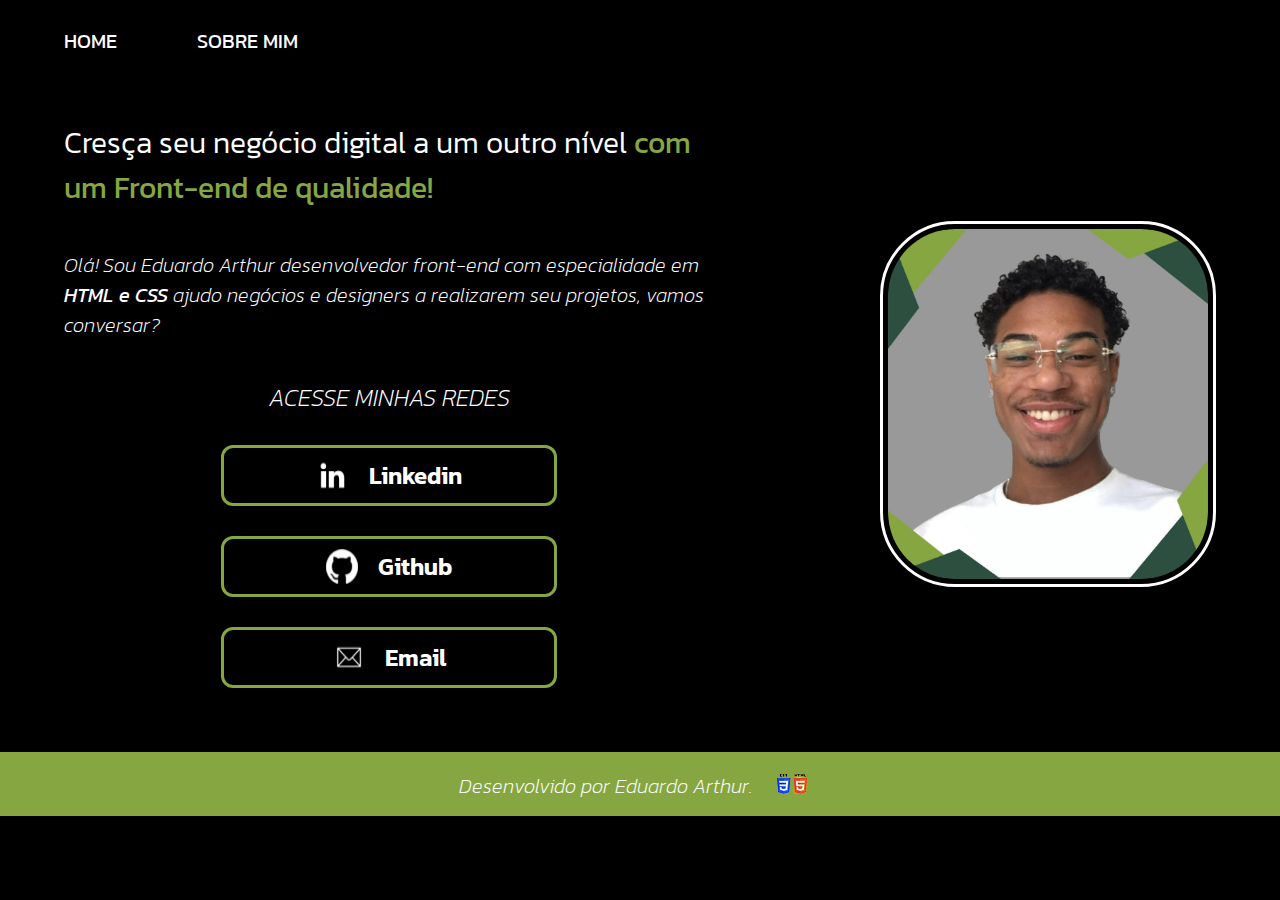
==== home.html @ 2daa16d0 "5_att" ====
<!DOCTYPE html>
<html lang="pt-br">
<head>
    <meta charset="UTF-8">
    <meta name="viewport" content="width=device-width, initial-scale=1.0">
    <title>Portifólio do Eduardo</title>
    <link rel="stylesheet" href="./styles/styles_home.css">

</head>
<body>
    <header class="cabecalho">
        <nav class="cabecalho__menu">
            <a class="cabecalho__menu__link" href="home.html" > HOME </a>
            <a class="cabecalho__menu__link" href="sobre_mim.html" > SOBRE MIM </a>
        </nav>
    </header>
    <main class="apresentacao">
        <section class="apresentacao__conteudo">
            <h1 class="apresentacao__conteudo__titulo">
                 Cresça seu negócio digital a um outro nível <strong class="titulo_destaque"> com um Front-end de qualidade! </strong> 
            </h1>
        
            <p class="apresentacao__conteudo__paragrafo">
                Olá! Sou Eduardo Arthur desenvolvedor front-end com especialidade em
                 <strong> HTML e CSS </strong> 
                 ajudo negócios e designers a realizarem seu projetos, vamos conversar?
            </p>
                <div class="links">
                    <h2 class="link__subtitulo"> ACESSE MINHAS REDES </h2> 
                    <a class="apresentacao__links__link" href="https://www.linkedin.com/in/eduardo-arthur-desenvolvedor/"> 
                       <img src="./assets/linkedin_logo.png" alt="img_linkedin"> 
                       Linkedin 
                    </a>
                    <a class="apresentacao__links__link" href="https://github.com/eduardoarthurr"> 
                        <img  src="./assets/github_logo.png" alt="img_git"> 
                        Github 
                    </a>
                    <a class="apresentacao__links__link" href="mailto:dududuedu0508@gmail.com">
                        <img  src="./assets/email_logo.png" alt="img_email" > 
                        Email 
                    </a>
                </div>
        </section>
        
        <img class="img_dev" src="./assets/neutro_portifolio.png" class="img" alt="imagem do programador">
        
    </main>
    <footer class="rodape"> 
      <p class="rodape__txt"> Desenvolvido por Eduardo Arthur.
        <img src="./assets/html_css.png" alt="img_html_css">
      </p>  
    </footer>
</body>
</html>
---- styles/styles_home.css ----
@import url('https://fonts.googleapis.com/css2?family=Kanit:ital,wght@0,100;0,200;0,300;0,400;0,500;0,600;0,700;0,800;0,900;1,100;1,200;1,300;1,400;1,500;1,600;1,700;1,800;1,900&display=swap');
@import url('https://fonts.googleapis.com/css2?family=Kanit:ital,wght@0,100;0,200;0,300;0,400;0,500;0,600;0,700;0,800;0,900;1,100;1,200;1,300;1,400;1,500;1,600;1,700;1,800;1,900&display=swap');

:root{
    --cor_primaria:black;
    --cor_secundaria:white;
    --cor_terciaria: #86A641;
    --cor_hover: #272727;
}




* {
    margin: 0;
    padding: 0;
}

body {
    /* height: 100vh; */
    box-sizing: border-box;
    background-color: var(--cor_primaria);
    color: var(--cor_secundaria);
    
      
}

.titulo_destaque {
    color: var(--cor_terciaria);
}

.img_dev{
   height: 350px;
   width: 320px;
   border-style: solid;
   border-radius: 75px;
   padding: 5px;
   color: var(--cor_secundaria);
   
   
}

.apresentacao{
    padding: 5% 5%;
    display: flex;
    align-items: center;
    justify-content: space-between;
    
    
}

.apresentacao__conteudo{
    width: 650px;
    display: flex;
    flex-direction: column;
    gap: 40px
}

.apresentacao__conteudo__titulo{
    font-size: 30px;
    font-family: "Kanit", sans-serif;
    font-weight: 300;
    font-style: normal;
    width: 650px;
}

.apresentacao__conteudo__paragrafo{
    font-size: 20px;
    font-family: "Kanit", sans-serif;
    font-weight: 200;
    font-style: italic;
    width: 650px;

}

.links{
    display: flex;
    flex-direction: column;
    justify-content: space-between;
    align-items: center;
    gap: 30px;

}

.apresentacao__links__link:hover{
    border: 3px solid var(--cor_secundaria);
    background-color: var(--cor_hover);
    transition: 0.15s;  
    cursor: pointer;
    width: 335px;
    
    
}

.apresentacao__links__link{
    background-color: var(--cor_primaria);
    display: flex;
    justify-content: center;
    gap: 20px;
    width: 330px;
    text-align: center;
    border-radius: 12px;
    font-size: 24px;
    padding: 10px 0;
    font-weight: 600;
    text-decoration: none;
    color: var(--cor_secundaria); 
    font-family: "Kanit", sans-serif;
    border: 3px solid var(--cor_terciaria);
}

.link__subtitulo{
    font-size: 24px;
    font-family: "Kanit", sans-serif;
    font-weight: 200;
    font-style: italic;
    
}

.rodape{
    background-color: var(--cor_terciaria);
    padding: 15px;
}

.rodape__txt{
    font-size: 20px;
    font-family: "Kanit", sans-serif;
    font-weight: 200;
    font-style: italic;
    text-align: center;
    display: flex;
    justify-content: center;
    align-items: flex-end;
    gap: 10px;
}

.cabecalho__menu__link:hover{
    font-size: 20.45px;
    font-family: "Kanit", sans-serif;
    color:  var(--cor_terciaria);
    text-decoration: none;
    transition: 0.15s;  
    cursor: pointer;
}
.cabecalho__menu__link{
    font-size: 20px;
    font-family: "Kanit", sans-serif;
    color:  var(--cor_secundaria);
    text-decoration: none;

}
.cabecalho{
    padding: 2% 0 0 5%;

}
.cabecalho__menu{
    display: flex;
    gap: 80px;
}
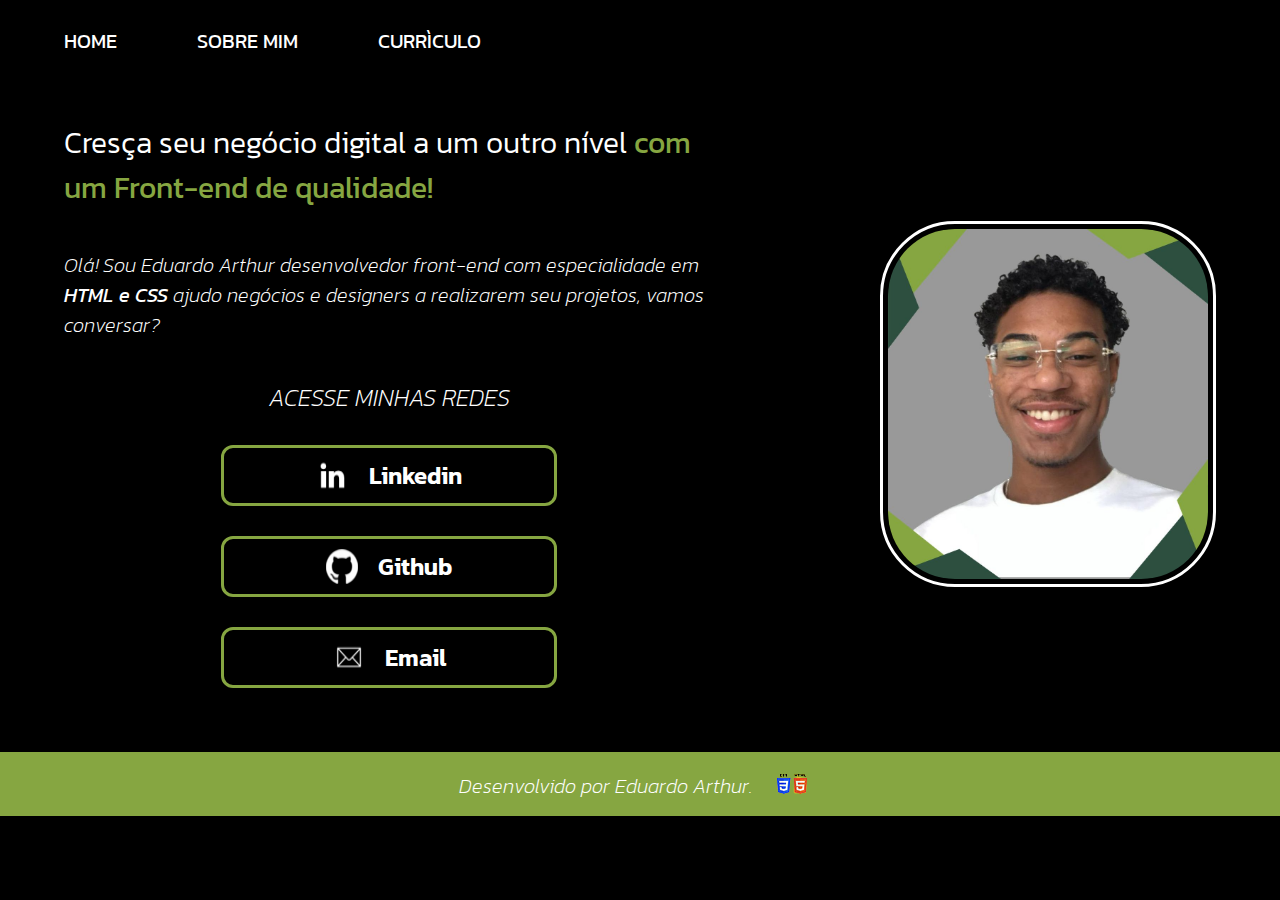
==== commit 9f854906: "6_att" ====
--- a/home.html
+++ b/home.html
@@ -12,6 +12,7 @@
         <nav class="cabecalho__menu">
             <a class="cabecalho__menu__link" href="home.html" > HOME </a>
             <a class="cabecalho__menu__link" href="sobre_mim.html" > SOBRE MIM </a>
+            <a class="cabecalho__menu__link" href="curriculo.html"> CURRÌCULO </a>
         </nav>
     </header>
     <main class="apresentacao">
--- a/styles/styles_home.css
+++ b/styles/styles_home.css
@@ -7,9 +7,6 @@
     --cor_terciaria: #86A641;
     --cor_hover: #272727;
 }
-
-
-
 
 * {
     margin: 0;
@@ -25,6 +22,91 @@
       
 }
 
+.cabecalho{
+    padding: 2% 0 0 5%;
+
+}
+
+.cabecalho__menu{
+    display: flex;
+    gap: 80px;
+}
+
+.cabecalho__menu__link{
+    font-size: 20px;
+    font-family: "Kanit", sans-serif;
+    color:  var(--cor_secundaria);
+    text-decoration: none;
+    position: relative;
+
+}
+
+.cabecalho__menu__link:hover{
+    font-size: 20px;
+    font-family: "Kanit", sans-serif;
+    color:  var(--cor_terciaria);
+    text-decoration: none;
+    transition: 0.15s;  
+    cursor: pointer;
+}
+
+.cabecalho__menu__link::after{
+    content: " ";
+    width: 0%;
+    height: 4px;
+    background-color: var(--cor_terciaria);
+    position: absolute;
+    bottom: 0%;
+    left: 0%;
+    transition: 0.25s ease-in-out;
+
+}
+
+.cabecalho__menu__link:hover{
+    font-size: 20px;
+    font-family: "Kanit", sans-serif;
+    color:  var(--cor_terciaria);
+    text-decoration: none;
+    transition: 0.15s;  
+    cursor: pointer;
+}
+
+.cabecalho__menu__link:hover::after{
+    width: 100%;
+}
+
+.apresentacao{
+    padding: 5% 5%;
+    display: flex;
+    align-items: center;
+    justify-content: space-between;
+    
+    
+}
+
+.apresentacao__conteudo__titulo{
+    font-size: 30px;
+    font-family: "Kanit", sans-serif;
+    font-weight: 300;
+    font-style: normal;
+    width: 650px;
+}
+
+.apresentacao__conteudo{
+    width: 650px;
+    display: flex;
+    flex-direction: column;
+    gap: 40px
+}
+
+.apresentacao__conteudo__paragrafo{
+    font-size: 20px;
+    font-family: "Kanit", sans-serif;
+    font-weight: 200;
+    font-style: italic;
+    width: 650px;
+}
+
 .titulo_destaque {
     color: var(--cor_terciaria);
 }
@@ -38,39 +120,6 @@
    color: var(--cor_secundaria);
    
    
-}
-
-.apresentacao{
-    padding: 5% 5%;
-    display: flex;
-    align-items: center;
-    justify-content: space-between;
-    
-    
-}
-
-.apresentacao__conteudo{
-    width: 650px;
-    display: flex;
-    flex-direction: column;
-    gap: 40px
-}
-
-.apresentacao__conteudo__titulo{
-    font-size: 30px;
-    font-family: "Kanit", sans-serif;
-    font-weight: 300;
-    font-style: normal;
-    width: 650px;
-}
-
-.apresentacao__conteudo__paragrafo{
-    font-size: 20px;
-    font-family: "Kanit", sans-serif;
-    font-weight: 200;
-    font-style: italic;
-    width: 650px;
-
 }
 
 .links{
@@ -133,27 +182,3 @@
     align-items: flex-end;
     gap: 10px;
 }
-
-.cabecalho__menu__link:hover{
-    font-size: 20.45px;
-    font-family: "Kanit", sans-serif;
-    color:  var(--cor_terciaria);
-    text-decoration: none;
-    transition: 0.15s;  
-    cursor: pointer;
-}
-.cabecalho__menu__link{
-    font-size: 20px;
-    font-family: "Kanit", sans-serif;
-    color:  var(--cor_secundaria);
-    text-decoration: none;
-
-}
-.cabecalho{
-    padding: 2% 0 0 5%;
-
-}
-.cabecalho__menu{
-    display: flex;
-    gap: 80px;
-}